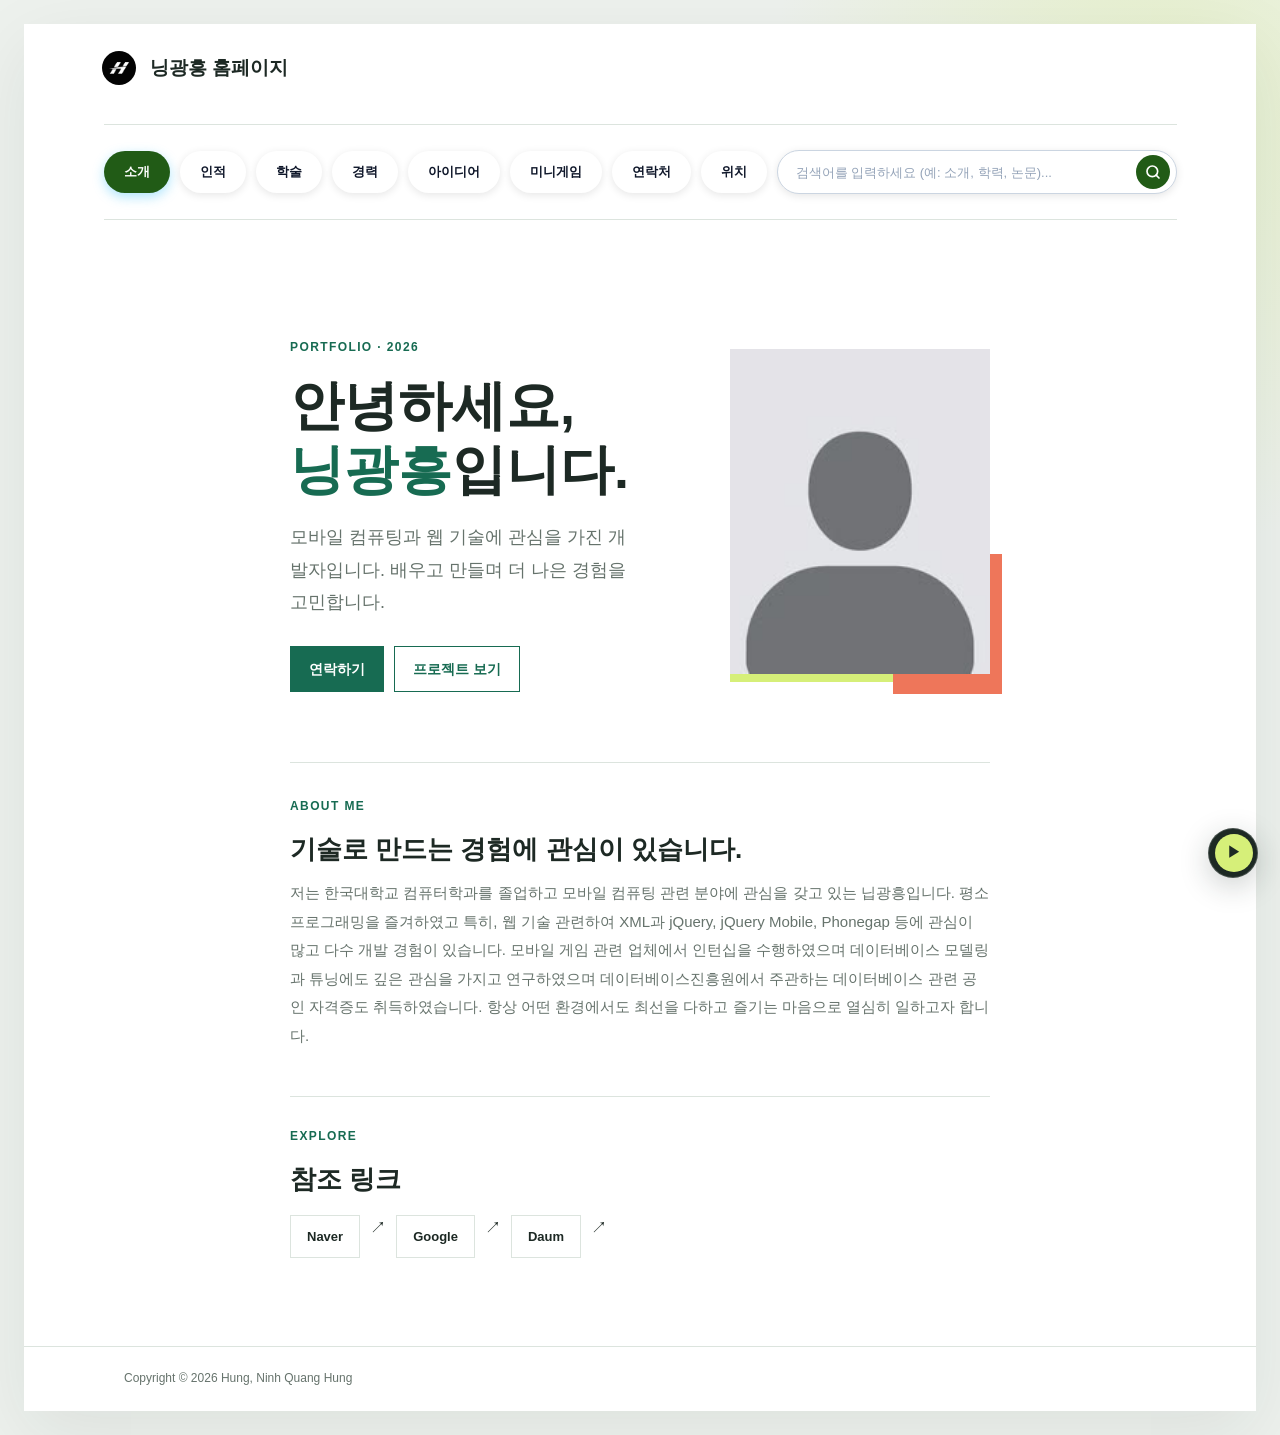
==== index.html @ 7e51893a "Add files via upload" ====
<!DOCTYPE html>
<html lang="ko">
<head>
    <meta charset="UTF-8">
    <meta name="viewport" content="width=device-width, initial-scale=1.0">
    <title>닝광흥 홈페이지 - 10월 26일 중간고사 프로젝트</title>
    <link rel="icon" type="image/x-icon" href="imgs/h.jpg">
    <link rel="stylesheet" href="css/style.css">
    <link rel="stylesheet" href="css/portfolio.css">
    
</head>
<body>
    

    <div class="container">
    
        <header>
            <div class="header-container">
                <img src="imgs/h.jpg" alt="Logo" class="logo-img">
                <span>닝광흥 홈페이지</span>
            </div>
        </header>

    <nav>
    
    <!-- Mục 1: 소개 -->
    <div class="dropdown">
        <a href="index.html" class="active">소개</a>
        <div class="dropdown-content">
            <a href="intro-sub1.html">인사말</a>
            <a href="intro-sub2.html">비전</a>
        </div>
    </div>

    <!-- Mục 2: 인적 -->
    <div class="dropdown">
        <a href="personal.html">인적</a>
        <div class="dropdown-content">
            <a href="personal-sub1.html">기본 정보</a>
            <a href="personal-sub2.html">학력 사항</a>
        </div>
    </div>

    <!-- Mục 3: 학술 -->
    <div class="dropdown">
        <a href="academic.html">학술</a>
        <div class="dropdown-content">
            <a href="academic-sub1.html">논문</a>
            <a href="academic-sub2.html">연구 프로젝트</a>
        </div>
    </div>

    <!-- Mục 4: 경력 -->
    <div class="dropdown">
        <a href="career.html">경력</a>
        <div class="dropdown-content">
            <a href="career-sub1.html">회사 경력</a>
            <a href="career-sub2.html">자격증</a>
        </div>
    </div>

    <!-- Mục 5: 아이디어 -->
    <div class="dropdown">
        <a href="idea.html">아이디어</a>
        <div class="dropdown-content">
            <a href="idea-sub1.html">프로젝트 제안</a>
            <a href="idea-sub2.html">연구 노트</a>
        </div>
    </div>

    <div class="dropdown">
        <a href="game.html">미니게임</a>
    </div>

    <!-- Mục 6: 연락처 -->
    <div class="dropdown">
        <a href="SNS.html">연락처</a>
        <div class="dropdown-content">
            <a href="sns-sub1.html">이메일</a>
            <a href="sns-sub2.html">SNS 링크</a>
        </div>
    </div>

    <!-- Mục 7: 위치 -->
    <div class="dropdown">
        <a href="map.html">위치</a>
        <div class="dropdown-content">
            <a href="map-sub1.html">오시는 길</a>
            <a href="map-sub2.html">캠퍼스 맵</a>
        </div>
    </div>



    <!-- THANH TÌM KIẾM -->
<div class="search-container">
    <div class="search-box">
        <input type="text" id="searchInput" placeholder="검색어를 입력하세요 (예: 소개, 학력, 논문)..." autocomplete="off">
        <button id="searchBtn" type="button" aria-label="검색">
            <!-- Icon Kính lúp SVG -->
            <svg width="16" height="16" viewBox="0 0 24 24" fill="none" stroke="currentColor" stroke-width="2.5" stroke-linecap="round" stroke-linejoin="round">
                <circle cx="11" cy="11" r="8"></circle>
                <line x1="21" y1="21" x2="16.65" y2="16.65"></line>
            </svg>
        </button>
    </div>
    <!-- Khung hiển thị danh sách gợi ý khi gõ -->
    <div id="searchSuggestions" class="search-suggestions"></div>
</div>
</nav>


        <main>
            <section class="hero">
                <div class="hero-copy">
                    <p class="eyebrow">PORTFOLIO · 2026</p>
                    <h1>안녕하세요,<br><span>닝광흥</span>입니다.</h1>
                    <p class="hero-lead">모바일 컴퓨팅과 웹 기술에 관심을 가진 개발자입니다. 배우고 만들며 더 나은 경험을 고민합니다.</p>
                    <div class="hero-actions">
                        <a href="SNS.html" class="button-link primary">연락하기</a>
                        <a href="academic.html" class="button-link">프로젝트 보기</a>
                    </div>
                </div>
                <figure class="hero-portrait">
                    <img src="imgs/avata.jpg" alt="닝광흥 프로필 사진">
                </figure>
            </section>

            <section class="intro-content">
                <p class="eyebrow">ABOUT ME</p>
                <h2>기술로 만드는 경험에 관심이 있습니다.</h2>
                <p class="intro-text">저는 한국대학교 컴퓨터학과를 졸업하고 모바일 컴퓨팅 관련 분야에 관심을 갖고 있는 닙광흥입니다. 평소 프로그래밍을 즐겨하였고 특히, 웹 기술 관련하여 XML과 jQuery, jQuery Mobile, Phonegap 등에 관심이 많고 다수 개발 경험이 있습니다. 모바일 게임 관련 업체에서 인턴십을 수행하였으며 데이터베이스 모델링과 튜닝에도 깊은 관심을 가지고 연구하였으며 데이터베이스진흥원에서 주관하는 데이터베이스 관련 공인 자격증도 취득하였습니다. 항상 어떤 환경에서도 최선을 다하고 즐기는 마음으로 열심히 일하고자 합니다.</p>
            </section>

            <section class="reference-links">
                <p class="eyebrow">EXPLORE</p>
                <h2>참조 링크</h2>
                <div class="links-grid">
                    <a href="https://naver.com" class="link-btn" target="_blank" rel="noopener noreferrer" data-ko="네이버">Naver</a> ↗
                    <a href="https://google.com" class="link-btn" target="_blank" rel="noopener noreferrer" data-ko="구글">Google</a> ↗
                    <a href="https://daum.net" class="link-btn" target="_blank" rel="noopener noreferrer" data-ko="다음">Daum</a> ↗
                </div>
            </section>
        </main>

        <footer>Copyright © 2026 Hung, Ninh Quang Hung</footer>
    </div>
    
    <script src="js/mouse.js"></script>
    <script src="js/music.js"></script>
    <script src="js/search.js"></script>

</body>
</html>
---- css/style.css ----
* {
    box-sizing: border-box;
    margin: 0;
    padding: 0;
}

body {
    font-family: 'Malgun Gothic', sans-serif;
    background-color: #f0f0f0;
    color: #333;
    font-size: 13px;
}

.container {
    width: 100%;             /* Cho phép lấp đầy 100% chiều rộng màn hình */
    max-width: 100%;         /* Bỏ giới hạn độ rộng tối đa */
    margin: 0;
    background-color: #ffffff;
    min-height: 100vh;
    display: flex;
    flex-direction: column;
}

/* HEADER */
header {
    background-color: #2b5722;
    color: #ffffff;
    padding: 15px;
    font-size: 20px;
    font-weight: bold;
    text-align: left;
}
/* ==========================================
   HEADER LOGO STYLES
   ========================================== */
header .header-container {
    display: flex;
    align-items: center;
    gap: 12px; /* Khoảng cách giữa logo và dòng chữ */
}

header .logo-img {
    width: 38px;  /* Chiều rộng của logo */
    height: 38px; /* Chiều cao của logo */
    object-fit: cover;
    border-radius: 50%; /* Bo tròn logo dạng hình tròn (nếu muốn giữ nguyên hình vuông thì xóa dòng này) */
    border: 2px solid rgba(255, 255, 255, 0.8); /* Viền trắng nhẹ xung quanh logo */
}

/* MENU NAV */


/* Định dạng từng ô: Tạo bo góc tròn trịa (dạng pill) và hiển thị rõ ngay từ đầu */
/* ==========================================
   MENU NAV (Ép kiểu tuyệt đối: Bo tròn & Xanh dương khi Active)
   ========================================== */
nav {
    background: transparent !important;
    display: flex !important;
    justify-content: center !important;
    align-items: center !important;
    padding: 10px 0 !important;
    gap: 10px !important;
    margin: 20px auto !important;
    width: fit-content !important;
    box-shadow: none !important;
    flex-wrap: wrap !important;
}

.dropdown {
    position: relative !important;
    display: inline-block !important;
}

/* Định dạng từng ô: Bo tròn góc hoàn hảo dạng viên thuốc */
nav .dropdown > a {
    color: #0f172a !important;
    background-color: #ffffff !important;
    text-decoration: none !important;
    padding: 10px 20px !important;
    font-size: 13px !important;
    font-weight: 700 !important;
    display: block !important;
    border-radius: 50px !important;
    overflow: hidden !important;
    box-shadow: 0 2px 8px rgba(0, 0, 0, 0.1) !important;
    transition: all 0.2s ease !important;
}

/* Hiệu ứng khi rê chuột (hover) hoặc đang chọn (.active) */
nav .dropdown > a:hover, 
nav .dropdown > a.active {
    background-color: #215b16 !important;
    color: #ffffff !important;
    box-shadow: 0 4px 12px rgba(56, 189, 248, 0.4) !important;
}

/* Khung menu con sát khít để không bị mất khi di chuột */
.dropdown-content {
    display: none !important;
    position: absolute !important;
    top: 100% !important;
    left: 0 !important;
    background-color: #ffffff !important;
    min-width: 160px !important;
    box-shadow: 0px 10px 25px rgba(0, 0, 0, 0.15) !important;
    border-radius: 10px !important;
    z-index: 999 !important;
    overflow: hidden !important;
    border: 1px solid #cbd5e1 !important;
    margin-top: 0px !important;
}

.dropdown-content a {
    color: #1e293b !important;
    text-decoration: none !important;
    display: block !important;
    padding: 10px 16px !important;
    font-size: 12px !important;
    font-weight: 600 !important;
}

.dropdown-content a:hover {
    background-color: #f1f5f9 !important;
    color: #215b16 !important;
    padding-left: 20px !important;
}

.dropdown:hover .dropdown-content {
    display: block !important;
}


/* NỘI DUNG CHÍNH */
main {
    padding: 15px;
    flex: 1;
}

.section-title {
    background-color: #93b954;
    color: #222;
    padding: 4px 8px;
    font-weight: bold;
    display: inline-block;
    margin-bottom: 10px;
    margin-top: 10px;
    border-radius: 2px;
}

/* TRANG 1: intro.html */
.intro-box {
    display: flex;
    gap: 10px;
}

.profile-img {
    width: 80px;
    height: 100px;
    background-color: #ccc;
    object-fit: cover;
    border: 1px solid #999;
}

.intro-text {
    flex: 1;
    line-height: 1.5;
    font-size: 12px;
}

.links-grid {
    display: flex;
    gap: 10px;
    margin-top: 5px;
}

.link-btn {
    border: 1px solid #a8c679;
    background-color: #eaf3db;
    padding: 8px 15px;
    text-align: center;
    text-decoration: none;
    color: #333;
    font-weight: bold;
    font-size: 11px;
    border-radius: 3px;
}

/* TRANG 2: personal.html */
.info-list {
    list-style: none;
    line-height: 1.8;
    margin-bottom: 15px;
}

.info-list li::before {
    content: "● ";
    color: #2b5722;
    font-size: 10px;
}

table.edu-table {
    width: 100%;
    border-collapse: collapse;
    margin-top: 5px;
}

table.edu-table th, table.edu-table td {
    border: 1px solid #888;
    padding: 5px;
    text-align: center;
    font-size: 12px;
}

table.edu-table th {
    background-color: #dbe8c5;
}

/* TRANG 3 & 4: academic.html & career.html */
.list-bullet {
    list-style: none;
    margin-bottom: 10px;
}

.list-bullet li {
    position: relative;
    padding-left: 12px;
    margin-bottom: 4px;
    line-height: 1.4;
}

.list-bullet li::before {
    content: "●";
    position: absolute;
    left: 0;
    top: 0;
    color: #444;
    font-size: 8px;
}

.video-box {
    width: 100%;
    height: 180px;
    background-color: #111;
    display: flex;
    align-items: center;
    justify-content: center;
    color: #fff;
    margin-top: 5px;
    margin-bottom: 10px;
}

.video-play-btn {
    font-size: 30px;
    cursor: pointer;
}

/* FOOTER */
footer {
    background-color: #2b5722;
    color: #ffffff;
    text-align: center;
    padding: 8px;
    font-size: 11px;
}

/* FORM Ý TƯỞNG VÀ BÌNH LUẬN */
.idea-section {
    max-width: 900px;
    margin: 0 auto;
}

.idea-form,
.comment-box,
.idea-list-box,
.comment-list-box {
    background-color: #f8f8f8;
    border: 1px solid #d8d8d8;
    border-radius: 8px;
    padding: 15px;
    margin-bottom: 20px;
}

.idea-form {
    display: flex;
    flex-direction: column;
    gap: 8px;
}

.idea-form label,
.comment-box label {
    font-weight: bold;
    color: #333;
    font-size: 12px;
}

.idea-form input,
.idea-form textarea,
.comment-box select,
.comment-box textarea {
    width: 100%;
    padding: 10px;
    border: 1px solid #cfcfcf;
    border-radius: 5px;
    font-size: 13px;
    resize: vertical;
}

.idea-form button,
.comment-box button {
    background-color: #5b2874;
    color: #fff;
    border: none;
    padding: 10px 15px;
    border-radius: 5px;
    cursor: pointer;
    font-weight: bold;
    width: fit-content;
}

.idea-form button:hover,
.comment-box button:hover {
    background-color: #3d1750;
}

.idea-list,
.comment-list {
    list-style: none;
    display: flex;
    flex-direction: column;
    gap: 10px;
}

.idea-list li,
.comment-list li {
    background-color: #fff;
    border: 1px solid #e3e3e3;
    border-radius: 5px;
    padding: 10px;
    line-height: 1.5;
}

.idea-list li strong,
.comment-list li strong {
    color: #2b5722;
}

.comment-box {
    display: flex;
    flex-direction: column;
    gap: 8px;
}

/* RESPONSIVE LAYOUT */
@media (min-width: 768px) {
    /* Đảm bảo khoảng cách lề hai bên căn chỉnh đẹp mắt trên màn hình rộng */
    main {
        padding: 30px 50px; 
    }

    .pc-layout {
        display: flex;
        gap: 40px;
    }

    .pc-left {
        flex: 3;             /* Phần nội dung chính chiếm không gian lớn hơn */
    }

    .pc-right {
        flex: 1;             /* Phần tham chiếu chiếm cột bên phải */
        border-left: 1px solid #eee;
        padding-left: 30px;
    }
}

/* ==========================================
   THANH TÌM KIẾM (SEARCH BAR STYLES)
   ========================================== */
.search-container {
    position: relative;
    width: fit-content;
    margin: 15px auto;
}

.search-box {
    display: flex;
    align-items: center;
    background-color: #ffffff;
    border-radius: 50px; /* Bo tròn dạng viên thuốc */
    padding: 4px 6px 4px 18px;
    box-shadow: 0 2px 8px rgba(0, 0, 0, 0.1);
    border: 1px solid #cbd5e1;
    transition: all 0.2s ease;
    width: 400px;
}

.search-box:focus-within {
    border-color: #215b16;
    box-shadow: 0 4px 12px rgba(56, 189, 248, 0.3);
}

.search-box input {
    border: none;
    outline: none;
    background: transparent;
    font-size: 13px;
    color: #0f172a;
    width: 100%;
    font-family: 'Malgun Gothic', sans-serif;
}

.search-box input::placeholder {
    color: #94a3b8;
}

.search-box button {
    background-color: #215b16;
    color: #ffffff;
    border: none;
    border-radius: 50px;
    width: 34px;
    height: 34px;
    display: flex;
    align-items: center;
    justify-content: center;
    cursor: pointer;
    transition: background-color 0.2s ease;
    flex-shrink: 0;
}

.search-box button:hover {
    background-color: #215b16;
}

/* Danh sách gợi ý tìm kiếm xổ xuống */
.search-suggestions {
    display: none;
    position: absolute;
    top: 100%;
    left: 0;
    right: 0;
    background-color: #ffffff;
    box-shadow: 0px 10px 25px rgba(0, 0, 0, 0.15);
    border-radius: 12px;
    z-index: 1000;
    margin-top: 6px;
    overflow: hidden;
    border: 1px solid #cbd5e1;
}

.search-suggestions a {
    display: block;
    padding: 10px 16px;
    color: #1e293b;
    text-decoration: none;
    font-size: 12px;
    font-weight: 600;
    transition: background-color 0.15s ease;
}

.search-suggestions a:hover {
    background-color: #f1f5f9;
    color: #215b16;
}

/* ==========================================
   HIỆU ỨNG THU GỌN / MỞ RỘNG KHUNG PHÁT NHẠC
   ========================================== */

/* Khung phát nhạc mặc định (Chỉ hiện hình tròn nhỏ ở góc màn hình) */
/* ==========================================
   KHUNG PHÁT NHẠC THU GỌN THÀNH HÌNH TRÒN CÓ VIỀN THẪM
   ========================================== */
/* ==========================================
   TRÌNH PHÁT NHẠC (CÂN ĐỐI TUYỆT ĐỐI)
   ========================================== */
.music-player {
    position: fixed;
    bottom: 25px;
    right: 25px;
    background-color: #1a1f2c; /* Vùng thẫm màu */
    border-radius: 50%; /* Hình tròn hoàn hảo ban đầu */
    width: 50px;
    height: 50px;
    box-shadow: 0 4px 15px rgba(0, 0, 0, 0.3);
    transition: width 0.35s cubic-bezier(0.4, 0, 0.2, 1), border-radius 0.35s cubic-bezier(0.4, 0, 0.2, 1);
    z-index: 9999;
    overflow: hidden;
}

/* Nút bấm luôn nằm chính giữa tuyệt đối */
.music-player button {
    position: absolute;
    top: 50%;
    left: 25px; /* Căn giữa hoàn hảo trong ô tròn 50px */
    transform: translate(-50%, -50%);
    background-color: #a3e635; /* Màu xanh lá nhạt nổi bật */
    color: #0f172a;
    border: none;
    width: 38px;
    height: 38px;
    border-radius: 50%;
    cursor: pointer;
    font-size: 14px;
    font-weight: bold;
    display: flex;
    align-items: center;
    justify-content: center;
    transition: transform 0.2s ease;
    z-index: 2;
}

.music-player button:hover {
    transform: translate(-50%, -50%) scale(1.08);
}

/* Phần chữ thông tin (mặc định ẩn) */
.music-player-copy {
    position: absolute;
    left: 54px; /* Vị trí hiển thị chữ bên cạnh nút */
    top: 50%;
    transform: translateY(-50%);
    opacity: 0;
    visibility: hidden;
    white-space: nowrap;
    transition: opacity 0.25s ease, visibility 0.25s ease;
    z-index: 1;
}

/* Khi di chuột vào (Hover): Mở rộng khung thành hình viên thuốc và hiện chữ */
.music-player:hover {
    width: 175px;
    border-radius: 25px;
}

.music-player:hover .music-player-copy {
    opacity: 1;
    visibility: visible;
}

/* Kiểu chữ */
.music-player-title {
    display: block;
    font-size: 12px;
    font-weight: bold;
    color: #ffffff;
    font-family: 'Malgun Gothic', sans-serif;
}

.music-player-status {
    display: block;
    font-size: 10px;
    color: #94a3b8;
    font-family: 'Malgun Gothic', sans-serif;
}

/* ==========================================
   CSS ĐỒNG BỘ CHO TRANG GAME (TIC-TAC-TOE)
   ========================================== */

/* Thiết lập chung dựa trên style.css của website */
* {
    box-sizing: border-box;
    margin: 0;
    padding: 0;
}

body {
    font-family: 'Malgun Gothic', sans-serif;
    background-color: #f0f0f0;
    color: #333;
    font-size: 13px;
}

.container {
    width: 100%;
    max-width: 100%;
    margin: 0;
    background-color: #ffffff;
    min-height: 100vh;
    display: flex;
    flex-direction: column;
}

/* HEADER */
header {
    background-color: #2b5722;
    color: #ffffff;
    padding: 15px;
    font-size: 20px;
    font-weight: bold;
    text-align: left;
}

header .header-container {
    display: flex;
    align-items: center;
    gap: 12px;
}

header .logo-img {
    width: 38px;
    height: 38px;
    object-fit: cover;
    border-radius: 50%;
    border: 2px solid rgba(255, 255, 255, 0.8);
}

/* NAVIGATION MENU */
nav {
    background: transparent !important;
    display: flex !important;
    justify-content: center !important;
    align-items: center !important;
    padding: 10px 0 !important;
    gap: 10px !important;
    margin: 20px auto !important;
    width: fit-content !important;
    box-shadow: none !important;
    flex-wrap: wrap !important;
}

.dropdown {
    position: relative !important;
    display: inline-block !important;
}

nav .dropdown > a {
    color: #0f172a !important;
    background-color: #ffffff !important;
    text-decoration: none !important;
    padding: 10px 20px !important;
    font-size: 13px !important;
    font-weight: 700 !important;
    display: block !important;
    border-radius: 50px !important;
    overflow: hidden !important;
    box-shadow: 0 2px 8px rgba(0, 0, 0, 0.1) !important;
    transition: all 0.2s ease !important;
}

nav .dropdown > a:hover, 
nav .dropdown > a.active {
    background-color: #215b16 !important;
    color: #ffffff !important;
    box-shadow: 0 4px 12px rgba(56, 189, 248, 0.4) !important;
}

.dropdown-content {
    display: none !important;
    position: absolute !important;
    top: 100% !important;
    left: 0 !important;
    background-color: #ffffff !important;
    min-width: 160px !important;
    box-shadow: 0px 10px 25px rgba(0, 0, 0, 0.15) !important;
    border-radius: 10px !important;
    z-index: 999 !important;
    overflow: hidden !important;
    border: 1px solid #cbd5e1 !important;
}

.dropdown-content a {
    color: #1e293b !important;
    text-decoration: none !important;
    display: block !important;
    padding: 10px 16px !important;
    font-size: 12px !important;
    font-weight: 600 !important;
}

.dropdown-content a:hover {
    background-color: #f1f5f9 !important;
    color: #215b16 !important;
    padding-left: 20px !important;
}

.dropdown:hover .dropdown-content {
    display: block !important;
}

/* MAIN CONTENT */
main {
    padding: 20px 40px;
    flex: 1;
    max-width: 900px;
    margin: 0 auto;
    width: 100%;
}

.section-title {
    background-color: #93b954;
    color: #222;
    padding: 6px 12px;
    font-weight: bold;
    display: inline-block;
    margin-bottom: 15px;
    margin-top: 10px;
    border-radius: 4px;
    font-size: 15px;
}

/* GAME SPECIFIC STYLING */
.game-card {
    background-color: #f8f8f8;
    border: 1px solid #d8d8d8;
    border-radius: 8px;
    padding: 20px;
    margin-bottom: 20px;
}

.game-controls {
    display: flex;
    flex-wrap: wrap;
    gap: 15px;
    margin-bottom: 20px;
    align-items: center;
    background: #ffffff;
    padding: 15px;
    border-radius: 6px;
    border: 1px solid #e3e3e3;
}

.control-group {
    display: flex;
    flex-direction: column;
    gap: 5px;
}

.control-group label {
    font-weight: bold;
    font-size: 12px;
    color: #333;
}

.control-group select {
    padding: 6px 10px;
    border: 1px solid #cfcfcf;
    border-radius: 4px;
    font-size: 12px;
    background: #fff;
    cursor: pointer;
}

.game-info-bar {
    display: flex;
    justify-content: space-between;
    align-items: center;
    margin-bottom: 15px;
    font-weight: bold;
    font-size: 13px;
    background: #eaf3db;
    padding: 10px 15px;
    border-radius: 6px;
    border: 1px solid #a8c679;
    color: #2b5722;
}

/* BÀN CỜ TIC-TAC-TOE */
.board-container {
    display: flex;
    justify-content: center;
    margin: 20px 0;
}

.tic-tac-toe-board {
    display: grid;
    grid-template-columns: repeat(3, 85px);
    gap: 8px;
}

.tic-tac-toe-board.grid-5 {
    grid-template-columns: repeat(5, 60px);
}

.cell {
    width: 85px;
    height: 85px;
    background-color: #ffffff;
    border: 2px solid #cbd5e1;
    border-radius: 8px;
    font-size: 2.2rem;
    font-weight: bold;
    display: flex;
    align-items: center;
    justify-content: center;
    cursor: pointer;
    transition: all 0.15s ease;
    box-shadow: 0 2px 5px rgba(0,0,0,0.05);
}

.tic-tac-toe-board.grid-5 .cell {
    width: 60px;
    height: 60px;
    font-size: 1.5rem;
}

.cell:hover {
    background-color: #f1f5f9;
    border-color: #2b5722;
}

.cell.x {
    color: #2b5722;
}

.cell.o {
    color: #5b2874;
}

/* NÚT BẤM TRONG TRANG GAME */
.game-btn {
    background-color: #5b2874;
    color: #fff;
    border: none;
    padding: 10px 20px;
    border-radius: 5px;
    cursor: pointer;
    font-weight: bold;
    font-size: 13px;
    transition: background-color 0.2s ease;
}

.game-btn:hover {
    background-color: #3d1750;
}

.btn-group {
    display: flex;
    gap: 10px;
    margin-top: 15px;
    justify-content: center;
}

/* BẢNG THỐNG KÊ ĐIỂM SỐ */
.score-board {
    display: flex;
    justify-content: space-around;
    background: #fff;
    padding: 12px;
    border-radius: 6px;
    border: 1px solid #e3e3e3;
    margin-top: 15px;
    font-weight: bold;
    text-align: center;
}

.score-item span {
    display: block;
    font-size: 16px;
    color: #2b5722;
    margin-top: 4px;
}

/* FOOTER */
footer {
    background-color: #2b5722;
    color: #ffffff;
    text-align: center;
    padding: 10px;
    font-size: 11px;
}
---- css/portfolio.css ----
:root {
    color-scheme: light;
    --ink: #1d2924;
    --muted: #66736c;
    --paper: #ffffff;
    --canvas: #edf1ed;
    --line: #dce4de;
    --green: #176b52;
    --green-dark: #104d3c;
    --lime: #d6ef79;
    --coral: #ee765a;
}

body {
    min-height: 100vh;
    background: radial-gradient(ellipse at 90% 8%, rgba(214, 239, 121, .3), transparent 24rem), var(--canvas);
    color: var(--ink);
    font-family: 'Pretendard', 'Apple SD Gothic Neo', 'Malgun Gothic', sans-serif;
    font-size: 16px;
    line-height: 1.65;
}

.container {
    width: min(1240px, calc(100% - 48px));
    max-width: 1240px;
    margin: 24px auto;
    overflow: hidden;
    background: var(--paper);
    box-shadow: 0 22px 70px rgba(29, 41, 36, .08);
}

header {
    padding: 25px clamp(24px, 6vw, 76px) 17px;
    background: var(--paper);
    color: var(--ink);
    font-size: 19px;
    font-weight: 800;
    letter-spacing: 0;
}

nav {
    position: sticky;
    top: 0;
    z-index: 5;
    justify-content: flex-start;
    gap: 4px;
    padding: 0 clamp(18px, 5vw, 64px);
    border-top: 1px solid var(--line);
    border-bottom: 1px solid var(--line);
    background: rgba(255, 255, 255, .94);
    backdrop-filter: blur(12px);
}

nav a {
    padding: 14px 13px;
    color: var(--muted);
    font-size: 13px;
    font-weight: 700;
    white-space: nowrap;
    transition: color .18s ease, background-color .18s ease;
}

nav a:hover,
nav a.active {
    border-radius: 0;
    background: transparent;
    color: var(--green);
}

nav a.active {
    box-shadow: inset 0 -2px var(--green);
}

main {
    min-height: 62vh;
    padding: clamp(34px, 7vw, 88px) clamp(24px, 8vw, 100px);
}

.hero {
    display: grid;
    grid-template-columns: minmax(0, 1.2fr) minmax(260px, .8fr);
    align-items: center;
    gap: clamp(34px, 8vw, 100px);
    padding: 10px 0 70px;
}

.hero-copy {
    max-width: 650px;
}

.eyebrow {
    margin-bottom: 16px;
    color: var(--green);
    font-size: 12px;
    font-weight: 800;
    letter-spacing: 1.4px;
}

.hero h1 {
    margin: 0 0 20px;
    font-size: 54px;
    line-height: 1.18;
    letter-spacing: 0;
}

.hero h1 span {
    color: var(--green);
}

.hero-lead {
    max-width: 510px;
    color: var(--muted);
    font-size: 18px;
    line-height: 1.8;
}

.hero-actions {
    display: flex;
    flex-wrap: wrap;
    gap: 10px;
    margin-top: 28px;
}

.button-link {
    display: inline-flex;
    min-height: 46px;
    align-items: center;
    justify-content: center;
    padding: 0 18px;
    border: 1px solid var(--green);
    color: var(--green);
    font-size: 14px;
    font-weight: 750;
    text-decoration: none;
    transition: transform .18s ease, background-color .18s ease;
}

.button-link:hover {
    transform: translateY(-2px);
    background: rgba(23, 107, 82, .07);
}

.button-link.primary {
    background: var(--green);
    color: white;
}

.button-link.primary:hover {
    background: var(--green-dark);
}

.hero-portrait {
    position: relative;
    width: 100%;
    max-width: 390px;
    justify-self: end;
    aspect-ratio: 4 / 5;
    background: var(--lime);
}

.hero-portrait::after {
    position: absolute;
    right: -12px;
    bottom: -12px;
    z-index: 0;
    width: 42%;
    height: 42%;
    background: var(--coral);
    content: '';
}

.hero-portrait img {
    position: relative;
    z-index: 1;
    width: 100%;
    height: 100%;
    object-fit: cover;
    object-position: center 35%;
}

.intro-content {
    max-width: 820px;
    padding: 34px 0 46px;
    border-top: 1px solid var(--line);
}

.intro-content h2,
.reference-links h2 {
    margin-bottom: 12px;
    font-size: 26px;
    line-height: 1.3;
}

.intro-text {
    color: var(--muted);
    font-size: 15px;
    line-height: 1.9;
}

.reference-links {
    padding-top: 30px;
    border-top: 1px solid var(--line);
}

.section-title {
    display: block;
    margin: 0 0 24px;
    padding: 0;
    background: transparent;
    color: var(--ink);
    font-size: 28px;
    font-weight: 800;
    line-height: 1.3;
}

.links-grid {
    display: flex;
    flex-wrap: wrap;
    gap: 10px;
    margin-top: 18px;
}

.link-btn {
    border: 1px solid var(--line);
    border-radius: 0;
    background: var(--paper);
    padding: 10px 16px;
    color: var(--ink);
    font-size: 13px;
    text-decoration: none;
    transition: border-color .18s ease, color .18s ease;
}

.link-btn:hover {
    border-color: var(--green);
    color: var(--green);
}

.info-list {
    max-width: 760px;
    margin: 0 0 48px;
    border-top: 1px solid var(--line);
    list-style: none;
    line-height: 1.8;
}

.info-list li {
    padding: 16px 4px;
    border-bottom: 1px solid var(--line);
}

.info-list li::before {
    content: none;
}

a {
    color: var(--green);
}

.info-list a {
    font-weight: 700;
    text-underline-offset: 3px;
}

.contact-list {
    max-width: 820px;
}

.contact-list .contact-item {
    display: grid;
    grid-template-columns: 44px minmax(90px, 150px) minmax(0, 1fr);
    align-items: center;
    gap: 12px;
    min-height: 78px;
    padding: 12px 8px;
}

.contact-icon {
    display: grid;
    width: 42px;
    height: 42px;
    place-items: center;
    background: #f0f5f1;
    color: var(--green);
}

.contact-icon svg {
    width: 22px;
    height: 22px;
    fill: none;
    stroke: currentColor;
    stroke-linecap: round;
    stroke-linejoin: round;
    stroke-width: 1.8;
}

.phone-icon svg path,
.github-icon svg path {
    fill: currentColor;
    stroke: none;
}

.youtube-icon {
    background: #fff0ed;
    color: #d93025;
}

.youtube-icon svg rect {
    fill: currentColor;
    stroke: none;
}

.youtube-icon svg .icon-cutout {
    fill: white;
    stroke: none;
}

.spotify-icon {
    background: #e9f7ec;
    color: #16833a;
}

.spotify-icon svg circle {
    fill: currentColor;
    stroke: none;
}

.spotify-icon svg path {
    stroke: white;
    stroke-width: 1.5;
}

.github-icon {
    background: #eef0f1;
    color: #24292f;
}

.contact-label {
    color: var(--ink);
    font-weight: 750;
}

.contact-item a {
    overflow-wrap: anywhere;
}

table.edu-table {
    max-width: 820px;
    margin-top: 16px;
    border: 0;
    border-collapse: collapse;
}

table.edu-table th,
table.edu-table td {
    padding: 14px 16px;
    border: 1px solid var(--line);
    font-size: 14px;
}

table.edu-table th {
    background: #f2f6f2;
    color: var(--ink);
}

.list-bullet {
    max-width: 840px;
    margin-bottom: 40px;
}

.list-bullet li {
    margin-bottom: 10px;
    padding: 13px 16px;
    border-left: 3px solid var(--lime);
    background: #f6f8f5;
    line-height: 1.6;
}

.list-bullet li::before {
    content: none;
}

.video-box {
    max-width: 840px;
    min-height: 230px;
    margin: 16px 0 48px;
    background: var(--ink);
}

.video-play-btn {
    display: grid;
    width: 56px;
    height: 56px;
    place-items: center;
    border-radius: 50%;
    background: var(--lime);
    color: var(--ink);
}

footer {
    padding: 22px clamp(24px, 8vw, 100px);
    border-top: 1px solid var(--line);
    background: var(--paper);
    color: var(--muted);
    text-align: left;
    font-size: 12px;
}

.idea-section {
    max-width: 880px;
}

.idea-form,
.comment-box,
.idea-list-box,
.comment-list-box {
    margin-bottom: 24px;
    padding: 22px 0;
    border: 0;
    border-top: 1px solid var(--line);
    border-radius: 0;
    background: transparent;
}

.idea-form,
.comment-box {
    gap: 10px;
}

.idea-form label,
.comment-box label {
    margin-top: 6px;
    color: var(--ink);
    font-size: 14px;
}

.idea-form input,
.idea-form textarea,
.comment-box select,
.comment-box textarea {
    padding: 12px 14px;
    border: 1px solid var(--line);
    border-radius: 0;
    background: #fbfcfa;
    color: var(--ink);
    font: inherit;
}

.idea-form input:focus,
.idea-form textarea:focus,
.comment-box select:focus,
.comment-box textarea:focus {
    outline: 2px solid var(--green);
    outline-offset: 1px;
}

.idea-form button,
.comment-box button {
    min-height: 44px;
    padding: 0 18px;
    border-radius: 0;
    background: var(--green);
    font: inherit;
}

.idea-form button:hover,
.comment-box button:hover {
    background: var(--green-dark);
}

.idea-list-box h3,
.comment-box h3,
.comment-list-box h3 {
    margin-bottom: 16px;
    font-size: 19px;
}

.idea-list,
.comment-list {
    gap: 8px;
}

.idea-list li,
.comment-list li {
    padding: 14px 16px;
    border: 1px solid var(--line);
    border-radius: 0;
    line-height: 1.65;
}

.idea-list li strong,
.comment-list li strong {
    color: var(--green);
}

.music-player {
    position: fixed;
    right: 22px;
    bottom: 22px;
    z-index: 10;
    display: flex;
    align-items: center;
    gap: 12px;
    max-width: calc(100vw - 28px);
    padding: 10px 14px;
    border: 1px solid rgba(255, 255, 255, .18);
    background: var(--ink);
    box-shadow: 0 8px 30px rgba(29, 41, 36, .22);
    color: white;
}

.music-player-copy {
    display: flex;
    min-width: 0;
    flex-direction: column;
    line-height: 1.3;
}

.music-player-title {
    font-size: 12px;
    font-weight: 800;
}

.music-player-status {
    max-width: 170px;
    overflow: hidden;
    color: #c6d1ca;
    font-size: 11px;
    text-overflow: ellipsis;
    white-space: nowrap;
}

.music-player button {
    display: grid;
    width: 38px;
    height: 38px;
    flex: 0 0 38px;
    place-items: center;
    border: 0;
    border-radius: 50%;
    background: var(--lime);
    color: var(--ink);
    cursor: pointer;
    font-size: 14px;
}

.music-player button:hover {
    background: white;
}

@media (max-width: 760px) {
    .container {
        width: calc(100% - 20px);
        margin: 10px auto;
    }

    header {
        padding: 20px 20px 14px;
    }

    nav {
        overflow-x: auto;
        padding: 0 10px;
        scrollbar-width: thin;
    }

    nav a {
        padding: 12px 10px;
    }

    main {
        padding: 34px 22px 64px;
    }

    .hero {
        grid-template-columns: 1fr;
        gap: 30px;
        padding-bottom: 46px;
    }

    .hero h1 {
        font-size: 38px;
    }

    .hero-lead {
        font-size: 16px;
    }

    .hero-portrait {
        width: min(100%, 360px);
        justify-self: start;
    }

    .section-title {
        font-size: 24px;
    }

    .contact-list .contact-item {
        grid-template-columns: 42px minmax(0, 1fr);
        gap: 8px 12px;
    }

    .contact-item a {
        grid-column: 2;
    }

    table.edu-table th,
    table.edu-table td {
        padding: 10px 8px;
        font-size: 12px;
    }

    .music-player {
        right: 12px;
        bottom: 12px;
    }
}

@media (prefers-reduced-motion: reduce) {
    *,
    *::before,
    *::after {
        scroll-behavior: auto !important;
        transition-duration: .01ms !important;
    }
}
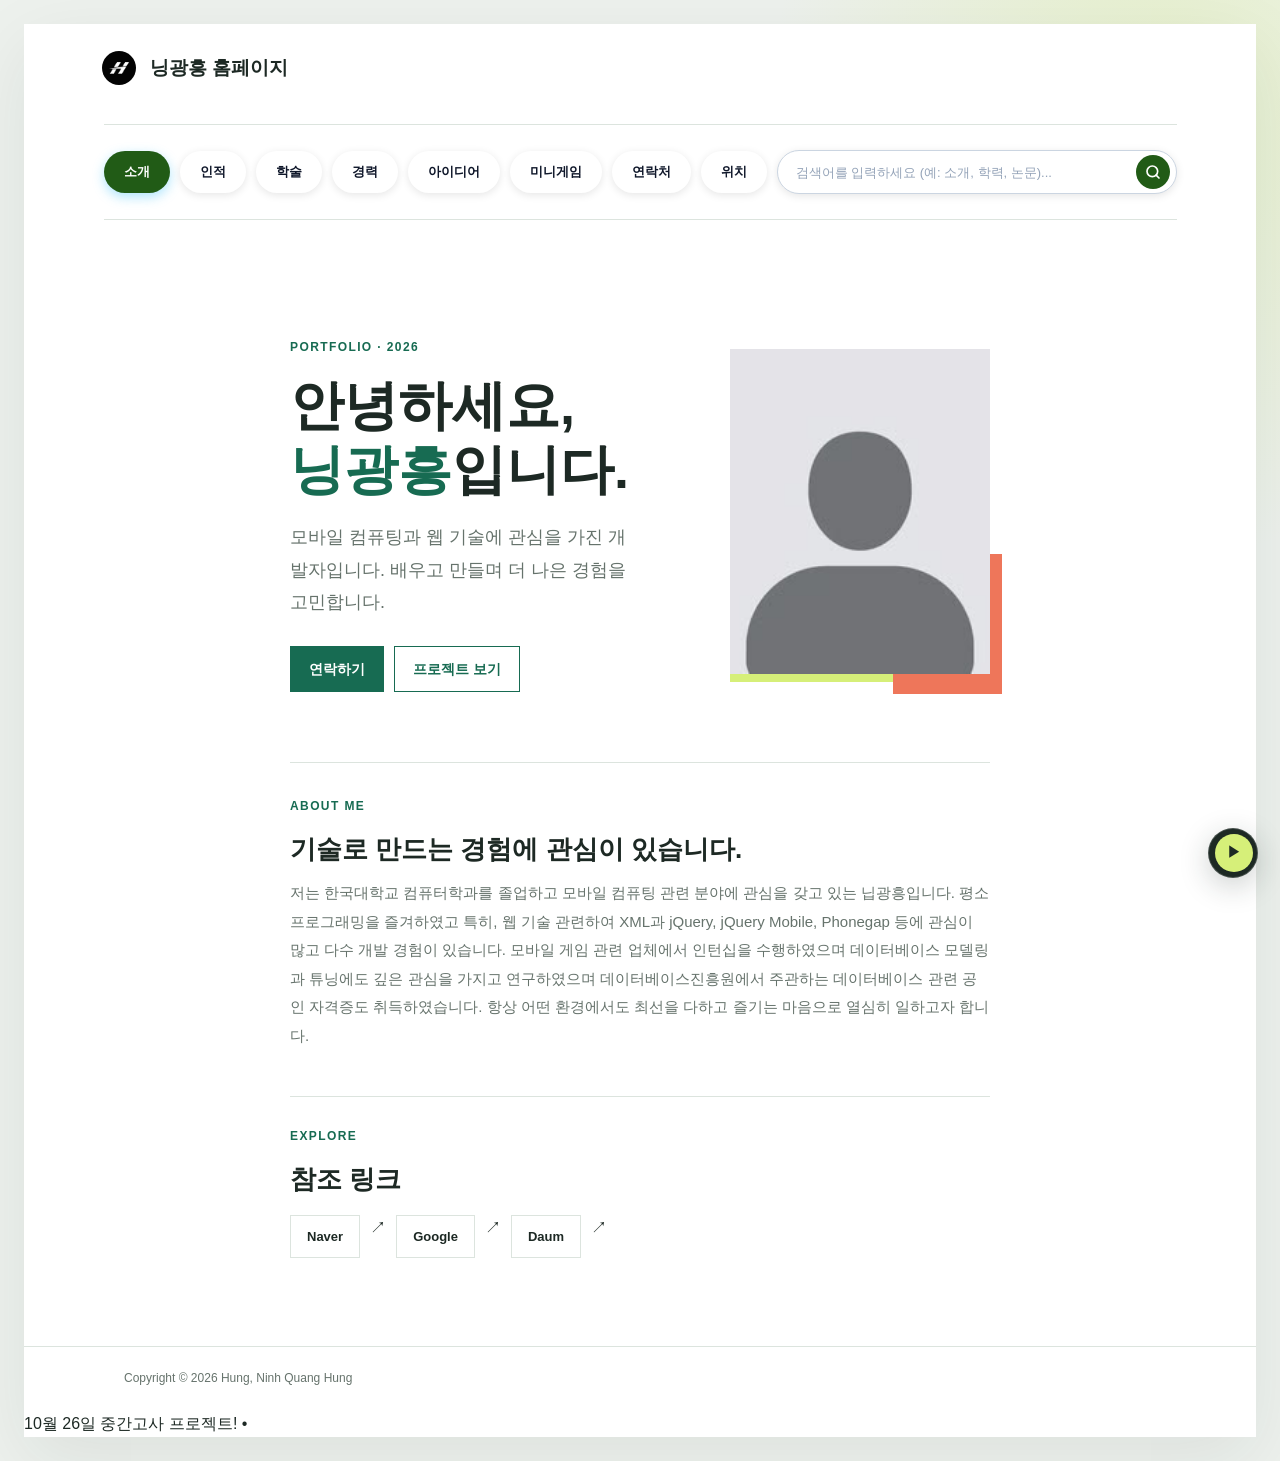
==== commit 35779009: "Add marquee text for project announcement Added a marquee text at the footer for project announcemen" ====
--- a/index.html
+++ b/index.html
@@ -144,6 +144,12 @@
         </main>
 
         <footer>Copyright © 2026 Hung, Ninh Quang Hung</footer>
+        <!-- Dòng chữ chạy ở chân trang -->
+<div class="marquee-container">
+    <div class="marquee-text">
+        <span> 10월 26일 중간고사 프로젝트! • </span>
+    </div>
+</div>
     </div>
     
     <script src="js/mouse.js"></script>
@@ -151,4 +157,4 @@
     <script src="js/search.js"></script>
 
 </body>
-</html>+</html>
